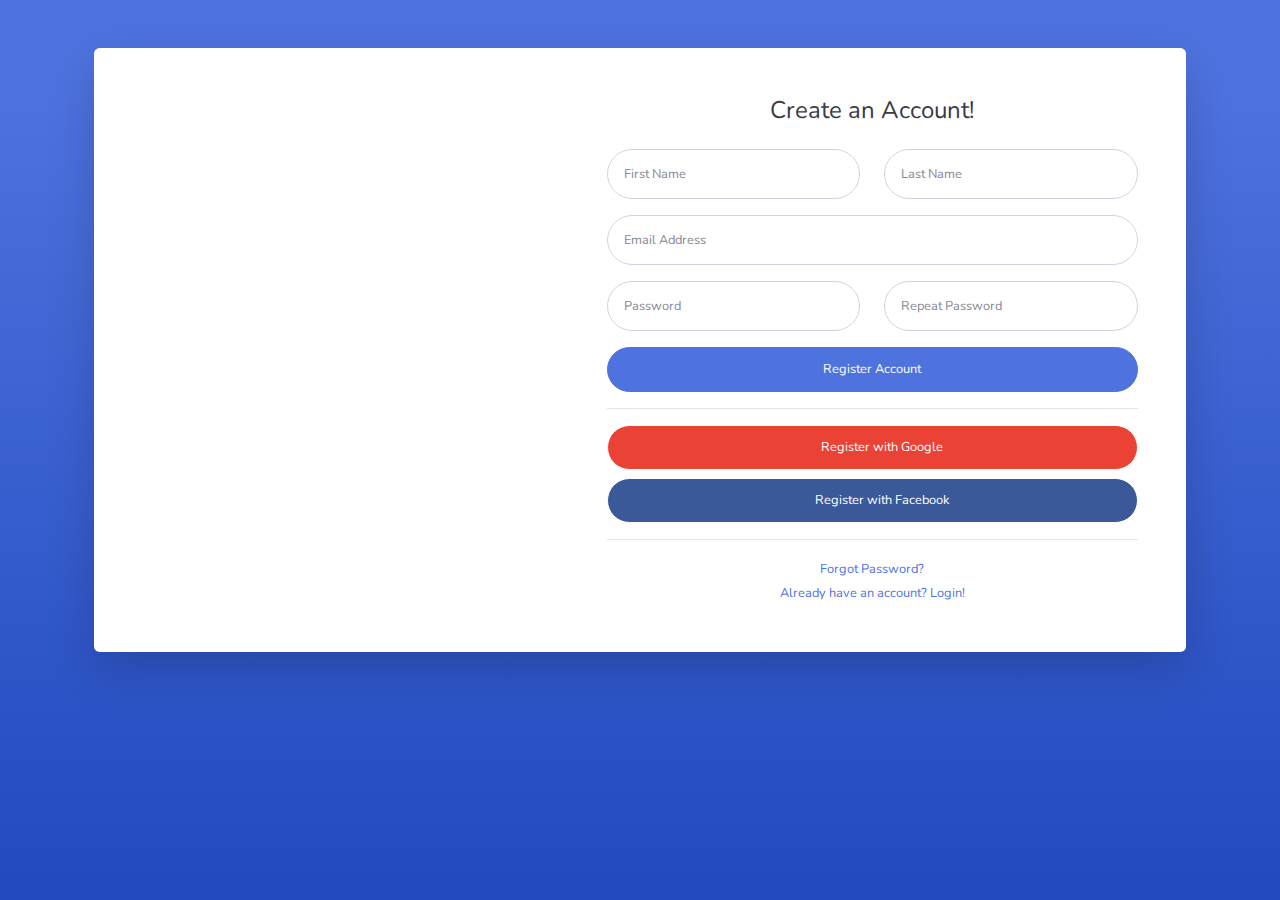
==== register.html @ 75c4ee94 "initial commit" ====
<!DOCTYPE html>
<html lang="en">

<head>

    <meta charset="utf-8">
    <meta http-equiv="X-UA-Compatible" content="IE=edge">
    <meta name="viewport" content="width=device-width, initial-scale=1, shrink-to-fit=no">
    <meta name="description" content="">
    <meta name="author" content="">

    <title>SB Admin 2 - Register</title>

    <!-- Custom fonts for this template-->
    <link href="vendor/fontawesome-free/css/all.min.css" rel="stylesheet" type="text/css">
    <link
        href="https://fonts.googleapis.com/css?family=Nunito:200,200i,300,300i,400,400i,600,600i,700,700i,800,800i,900,900i"
        rel="stylesheet">

    <!-- Custom styles for this template-->
    <link href="css/sb-admin-2.min.css" rel="stylesheet">

</head>

<body class="bg-gradient-primary">

    <div class="container">

        <div class="card o-hidden border-0 shadow-lg my-5">
            <div class="card-body p-0">
                <!-- Nested Row within Card Body -->
                <div class="row">
                    <div class="col-lg-5 d-none d-lg-block bg-register-image"></div>
                    <div class="col-lg-7">
                        <div class="p-5">
                            <div class="text-center">
                                <h1 class="h4 text-gray-900 mb-4">Create an Account!</h1>
                            </div>
                            <form class="user">
                                <div class="form-group row">
                                    <div class="col-sm-6 mb-3 mb-sm-0">
                                        <input type="text" class="form-control form-control-user" id="exampleFirstName"
                                            placeholder="First Name">
                                    </div>
                                    <div class="col-sm-6">
                                        <input type="text" class="form-control form-control-user" id="exampleLastName"
                                            placeholder="Last Name">
                                    </div>
                                </div>
                                <div class="form-group">
                                    <input type="email" class="form-control form-control-user" id="exampleInputEmail"
                                        placeholder="Email Address">
                                </div>
                                <div class="form-group row">
                                    <div class="col-sm-6 mb-3 mb-sm-0">
                                        <input type="password" class="form-control form-control-user"
                                            id="exampleInputPassword" placeholder="Password">
                                    </div>
                                    <div class="col-sm-6">
                                        <input type="password" class="form-control form-control-user"
                                            id="exampleRepeatPassword" placeholder="Repeat Password">
                                    </div>
                                </div>
                                <a href="login.html" class="btn btn-primary btn-user btn-block">
                                    Register Account
                                </a>
                                <hr>
                                <a href="index.html" class="btn btn-google btn-user btn-block">
                                    <i class="fab fa-google fa-fw"></i> Register with Google
                                </a>
                                <a href="index.html" class="btn btn-facebook btn-user btn-block">
                                    <i class="fab fa-facebook-f fa-fw"></i> Register with Facebook
                                </a>
                            </form>
                            <hr>
                            <div class="text-center">
                                <a class="small" href="forgot-password.html">Forgot Password?</a>
                            </div>
                            <div class="text-center">
                                <a class="small" href="login.html">Already have an account? Login!</a>
                            </div>
                        </div>
                    </div>
                </div>
            </div>
        </div>

    </div>

    <!-- Bootstrap core JavaScript-->
    <script src="vendor/jquery/jquery.min.js"></script>
    <script src="vendor/bootstrap/js/bootstrap.bundle.min.js"></script>

    <!-- Core plugin JavaScript-->
    <script src="vendor/jquery-easing/jquery.easing.min.js"></script>

    <!-- Custom scripts for all pages-->
    <script src="js/sb-admin-2.min.js"></script>

</body>

</html>
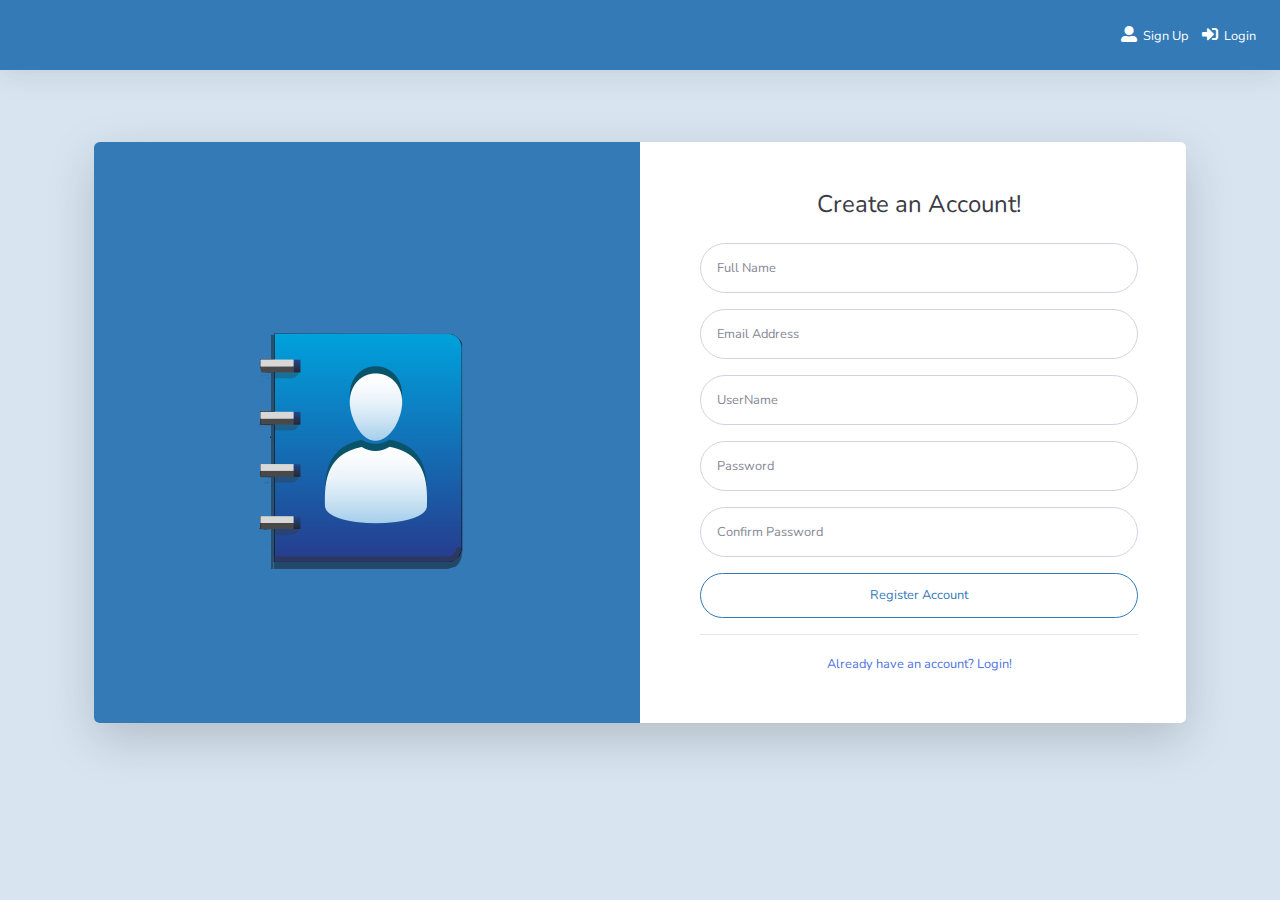
==== commit f176104c: "login,registration,logout" ====
--- a/register.html
+++ b/register.html
@@ -19,10 +19,53 @@
 
     <!-- Custom styles for this template-->
     <link href="css/sb-admin-2.min.css" rel="stylesheet">
+    <link href="css/style.css" rel="stylesheet">
 
 </head>
 
 <body class="bg-gradient-primary">
+    <div class="container-fluid">
+        <div class="row">
+            <div class="col-xl-12 col-lg-12 col-md-9">
+                <nav class="navbar navbar-expand navbar-light bg-blue topbar mb-4 static-top shadow">
+
+               
+
+                    
+
+                    <!-- Topbar Navbar -->
+                    <ul class="navbar-nav ml-auto">
+
+                     
+
+                        <!-- Nav Item - Alerts -->
+                        <li class="nav-item dropdown no-arrow mx-1">
+                            <a class="" href="#" id="userDropdown" role="button" aria-haspopup="true" aria-expanded="false">
+                                <i class="fas fa-fw fa-user-alt"></i>
+                                <span class="mr-2 d-none d-lg-inline text-white-600 small">Sign Up</span>                                
+                            </a>
+                           
+                        </li>
+
+                        
+                        
+                        
+
+                        <!-- Nav Item - User Information -->
+                        <li class="nav-item dropdown no-arrow">
+                            <a class="" href="#" id="userDropdown" role="button" aria-haspopup="true" aria-expanded="false">                               
+                                <i class="fas fa-fw fa-sign-in-alt"></i>
+                                <span class="mr-2 d-none d-lg-inline text-white-600 small">Login</span>                                
+                            </a>
+                           
+                        </li>
+
+                    </ul>
+
+                </nav>
+            </div>
+        </div>   
+    </div>
 
     <div class="container">
 
@@ -30,52 +73,44 @@
             <div class="card-body p-0">
                 <!-- Nested Row within Card Body -->
                 <div class="row">
-                    <div class="col-lg-5 d-none d-lg-block bg-register-image"></div>
-                    <div class="col-lg-7">
+                    <div class="col-lg-6 d-none d-lg-block bg-blue">
+                        <div class="login-imgdiv">
+                            <img class="" src="img/logo.png" alt="...">
+                        </div>
+                    </div>
+                    <div class="col-lg-6">
                         <div class="p-5">
                             <div class="text-center">
                                 <h1 class="h4 text-gray-900 mb-4">Create an Account!</h1>
                             </div>
                             <form class="user">
-                                <div class="form-group row">
-                                    <div class="col-sm-6 mb-3 mb-sm-0">
-                                        <input type="text" class="form-control form-control-user" id="exampleFirstName"
-                                            placeholder="First Name">
-                                    </div>
-                                    <div class="col-sm-6">
-                                        <input type="text" class="form-control form-control-user" id="exampleLastName"
-                                            placeholder="Last Name">
-                                    </div>
+                                <div class="form-group">                                    
+                                    <input type="text" class="form-control form-control-user" id="exampleFirstName"
+                                        placeholder="Full Name">                                                                      
                                 </div>
                                 <div class="form-group">
                                     <input type="email" class="form-control form-control-user" id="exampleInputEmail"
                                         placeholder="Email Address">
                                 </div>
-                                <div class="form-group row">
-                                    <div class="col-sm-6 mb-3 mb-sm-0">
+                                <div class="form-group">
+                                    <input type="text" class="form-control form-control-user" id="exampleLastName"
+                                    placeholder="UserName">
+                                </div>                               
+                                <div class="form-group">                                    
                                         <input type="password" class="form-control form-control-user"
-                                            id="exampleInputPassword" placeholder="Password">
-                                    </div>
-                                    <div class="col-sm-6">
-                                        <input type="password" class="form-control form-control-user"
-                                            id="exampleRepeatPassword" placeholder="Repeat Password">
-                                    </div>
+                                            id="exampleInputPassword" placeholder="Password">                                                                        
+                                </div>
+                                <div class="form-group">
+                                    <input type="password" class="form-control form-control-user"
+                                    id="exampleRepeatPassword" placeholder="Confirm Password">
                                 </div>
                                 <a href="login.html" class="btn btn-primary btn-user btn-block">
                                     Register Account
-                                </a>
-                                <hr>
-                                <a href="index.html" class="btn btn-google btn-user btn-block">
-                                    <i class="fab fa-google fa-fw"></i> Register with Google
-                                </a>
-                                <a href="index.html" class="btn btn-facebook btn-user btn-block">
-                                    <i class="fab fa-facebook-f fa-fw"></i> Register with Facebook
-                                </a>
+                                </a>                                
+                          
                             </form>
                             <hr>
-                            <div class="text-center">
-                                <a class="small" href="forgot-password.html">Forgot Password?</a>
-                            </div>
+                           
                             <div class="text-center">
                                 <a class="small" href="login.html">Already have an account? Login!</a>
                             </div>
--- a/css/style.css
+++ b/css/style.css
@@ -0,0 +1,46 @@
+.container-fluid {
+    padding-left: 0px; 
+    padding-right: 0px;
+}
+.bg-blue {    
+    background-color: #337AB7 !important;  
+}
+.bg-gradient-primary {
+    background-color: #D8E5F1;
+    background-image:none;
+}
+.text-white-600 {
+    color: #fff!important;
+}
+.nav-item i {
+    color: #fff;
+}
+.bg-login-image {
+    background: url("../img/logo.png");
+    background-position: center;
+    background-size: cover;
+}
+.login-imgdiv {
+    text-align: center;
+    margin-top: 35%;
+}
+.btn-primary {
+    color: #337AB7;
+    background-color: unset; 
+    border-color: #337AB7;
+}
+.login-btn {
+    font-weight: bold;
+    font-size: 16px !important;
+}
+.btn-primary:hover {
+    color: #fff;
+    background-color: #337AB7;
+    border-color: #337AB7;
+}
+.green {
+    color: green;
+}
+.red {
+    color: red;
+}
